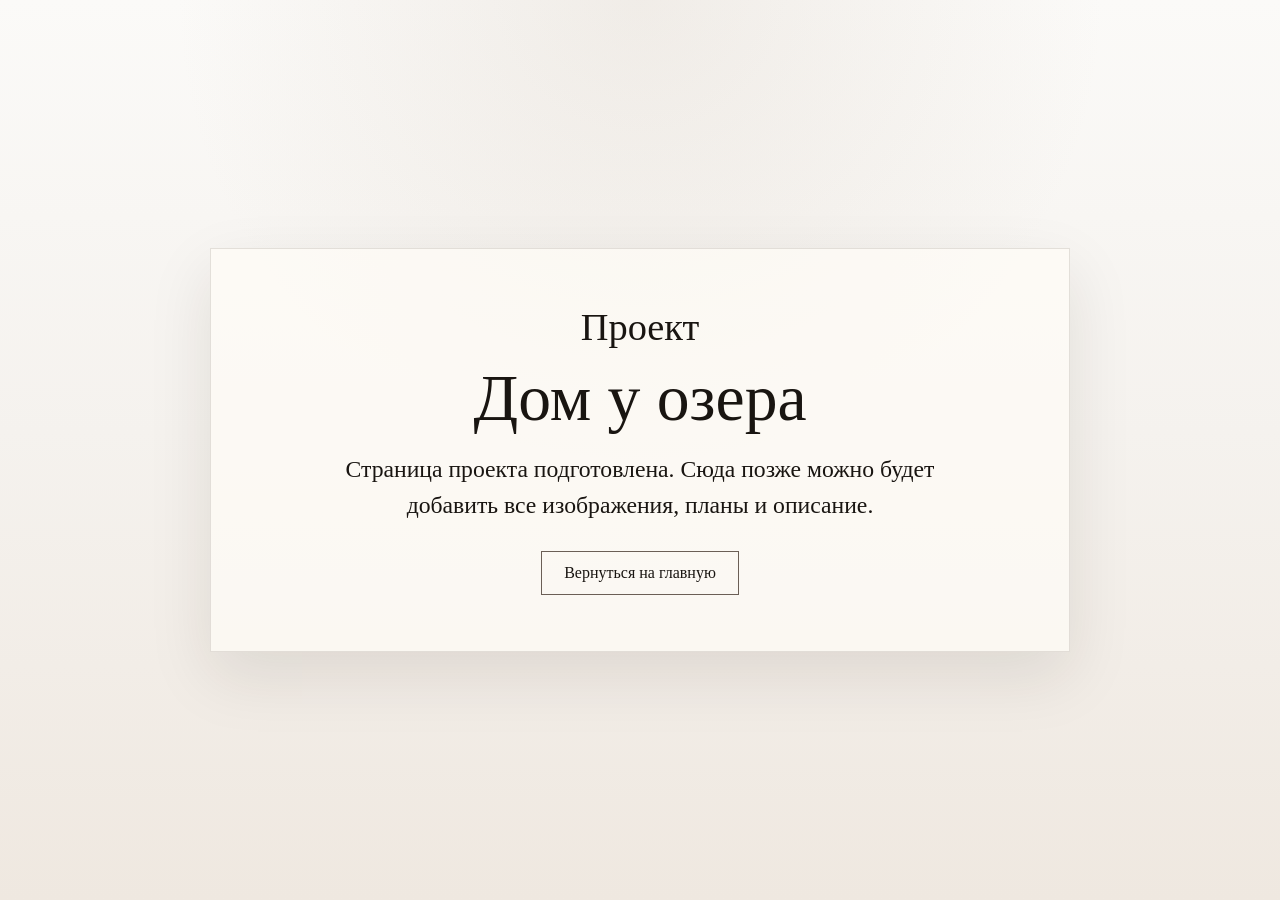
==== dom-u-ozera.html @ 21a7db00 "add project v.1" ====
<!DOCTYPE html>
<html lang="ru">
<head>
  <meta charset="UTF-8">
  <meta name="viewport" content="width=device-width, initial-scale=1.0">
  <title>Дом у озера</title>
  <link rel="stylesheet" href="style.css">
</head>
<body>
  <main class="project-page">
    <section class="project-page-hero">
      <p class="project-page-kicker">Проект</p>
      <h1>Дом у озера</h1>
      <p class="project-page-note">Страница проекта подготовлена. Сюда позже можно будет добавить все изображения, планы и описание.</p>
      <a class="project-page-back" href="index.html">Вернуться на главную</a>
    </section>
  </main>
</body>
</html>
---- style.css ----
@font-face {
  font-family: "QESTERO";
  src: url("font/QESTERO-Italic.woff2") format("woff2"),
       url("font/QESTERO-Italic.woff") format("woff"),
       url("font/QESTERO-Italic.ttf") format("truetype");
  font-weight: 400;
  font-style: italic;
  font-display: swap;
}

@font-face {
  font-family: "QESTERO";
  src: url("font/QESTERO-Regular.woff2") format("woff2"),
       url("font/QESTERO-Regular.woff") format("woff"),
       url("font/QESTERO-Regular.ttf") format("truetype");
  font-weight: 400;
  font-style: normal;
  font-display: swap;
}

@font-face {
  font-family: "Marianna";
  src: url("font/marianna.ttf") format("truetype");
  font-weight: 400;
  font-style: normal;
  font-display: swap;
}

@font-face {
  font-family: "Custodia Deco";
  src: url("font/Custodia Deco.ttf") format("truetype");
  font-weight: 400;
  font-style: normal;
  font-display: swap;
}

@font-face {
  font-family: "Ginebra";
  src: url("font/ginebra.ttf") format("truetype");
  font-weight: 400;
  font-style: normal;
  font-display: swap;
}

@font-face {
  font-family: "Viaoda";
  src: url("font/ViaodaLibre-Regular.ttf") format("truetype");
  font-weight: 400;
  font-style: normal;
  font-display: swap;
}

:root {
  --page-bg: #f5f2ee;
  --text-main: #191511;
  --text-soft: #5f5449;
  --accent: rgba(255, 248, 240, 0.72);
  --line: rgba(255, 255, 255, 0.92);
  --panel-border: rgba(120, 99, 83, 0.16);
  --shadow: 0 24px 80px rgba(40, 27, 18, 0.12);
}

* {
  box-sizing: border-box;
}

html {
  scroll-behavior: smooth;
}

body {
  margin: 0;
  min-width: 320px;
  background:
    radial-gradient(circle at top, rgba(203, 189, 174, 0.22), transparent 42%),
    linear-gradient(180deg, #fbfaf8 0%, var(--page-bg) 48%, #efe8e0 100%);
  color: var(--text-main);
  font-family: "Viaoda", serif;
}

img {
  display: block;
  max-width: 100%;
}

a {
  color: inherit;
}

.site-header {
  padding: 22px 24px 10px;
}

.main-nav {
  display: grid;
  grid-template-columns: auto auto auto auto auto;
  align-items: baseline;
  justify-content: center;
  column-gap: 18px;
  width: min(100%, 1180px);
  margin: 0 auto;
  transform: translateX(42px);
}

.main-nav a {
  text-decoration: none;
  font-family: "Custodia Deco", "Ginebra", serif;
  font-size: 30pt;
  letter-spacing: 0.02em;
  line-height: 0.95;
}

.main-nav a:nth-child(1),
.main-nav a:nth-child(2) {
  justify-self: end;
}

.main-nav a:nth-child(3) {
  justify-self: center;
  margin: 0 22px;
}

.main-nav a:nth-child(4),
.main-nav a:nth-child(5) {
  justify-self: start;
}

.main-nav .nav-script {
  font-family: "Marianna", cursive;
  font-size: 30pt;
  text-transform: none;
  letter-spacing: 0;
}

.hero {
  padding: 8px 0 18px;
}

.hero-frame {
  position: relative;
  width: 100%;
  margin: 0 auto;
  overflow: hidden;
  box-shadow: var(--shadow);
  background: #d6c6b8;
}

.hero-image {
  width: 100%;
  aspect-ratio: 16 / 9.6;
  object-fit: cover;
}

.hero-title-panel {
  position: absolute;
  left: 0;
  right: 0;
  top: 46.5%;
  transform: translateY(-50%);
  padding: 10px 16px 8px;
  background: linear-gradient(
    90deg,
    rgba(255, 252, 247, 0.56) 0%,
    var(--accent) 15%,
    var(--accent) 85%,
    rgba(255, 252, 247, 0.56) 100%
  );
  border-top: 1px solid var(--panel-border);
  border-bottom: 1px solid var(--panel-border);
  text-align: center;
}

.hero-title-panel h1 {
  margin: 0;
  font-family: "Custodia Deco", serif;
  font-size: clamp(5.6rem, 8vw, 8.7rem);
  font-weight: 400;
  letter-spacing: 0.01em;
  line-height: 0.86;
  transform: scaleY(1.08);
  transform-origin: center;
}

.hero-lines {
  position: absolute;
  top: 7.8%;
  right: 13.5%;
  display: grid;
  gap: 14px;
}

.hero-lines span {
  width: clamp(72px, 9vw, 132px);
  height: 2px;
  background: var(--line);
  box-shadow: 0 0 6px rgba(255, 255, 255, 0.35);
}

#about,
#services,
#projects,
#reviews,
#contacts {
  padding: 80px 24px;
}

#about {
  padding-top: 18px;
}

.intro {
  max-width: 1180px;
  margin: 0 auto;
}

.top-bar {
  display: flex;
  justify-content: flex-end;
  align-items: flex-start;
  margin-bottom: 72px;
}

.slogan {
  font-family: "Marianna", cursive;
  font-size: 48pt;
  line-height: 0.78;
  color: #16110d;
  text-align: right;
  max-width: 520px;
}

.intro-content {
  display: flex;
  align-items: flex-start;
  justify-content: space-between;
  gap: 72px;
}

.intro-text {
  flex: 1 1 48%;
}

.intro-text h3 {
  margin: 0 0 4px 8px;
  font-family: "Marianna", cursive;
  font-size: 48pt;
  font-weight: 400;
  line-height: 0.8;
  color: #16110d;
}

.intro-text h2 {
  margin: 0 0 30px;
  font-family: "Custodia Deco", serif;
  font-size: 48pt;
  font-weight: 400;
  line-height: 0.9;
  letter-spacing: 0.03em;
}

.intro-text p {
  margin: 0;
  max-width: 100%;
  font-family: "Viaoda", serif;
  font-size: 23pt;
  line-height: 1.34;
  letter-spacing: 0.03em;
  color: rgba(22, 17, 13, 0.95);
  text-wrap: pretty;
}

.intro-photo {
  flex: 0 1 440px;
}

.intro-photo img {
  width: 100%;
  aspect-ratio: 0.74;
  object-fit: cover;
  border-radius: 0;
  box-shadow: none;
  filter: grayscale(1);
}

#projects {
  padding-top: 36px;
  padding-bottom: 44px;
}

.projects-section {
  max-width: 1180px;
  margin: 0 auto;
}

.projects-section h2 {
  margin: 0 0 44px;
  text-align: center;
  font-family: "Custodia Deco", serif;
  font-size: 60pt;
  font-weight: 400;
  line-height: 1;
}

.projects-grid {
  display: grid;
  grid-template-columns: repeat(2, minmax(0, 1fr));
  gap: 48px;
  align-items: start;
}

.project-slot {
  min-height: 1px;
}

.project-card {
  display: block;
  text-decoration: none;
}

.project-card-media {
  position: relative;
  overflow: hidden;
  background: #e8dfd5;
  transition: transform 0.35s ease, box-shadow 0.35s ease, filter 0.35s ease;
}

.project-card-media::after {
  content: "";
  position: absolute;
  inset: 0;
  border: 1px solid rgba(46, 31, 20, 0.16);
  transition: inset 0.35s ease, border-color 0.35s ease, background-color 0.35s ease;
}

.project-card img {
  width: 100%;
  aspect-ratio: 0.86;
  object-fit: cover;
  transition: transform 0.45s ease, filter 0.35s ease;
}

.project-card-title {
  margin: 20px 0 0;
  text-align: center;
  font-family: "Marianna", cursive;
  font-size: clamp(2.8rem, 2.1rem + 1.8vw, 4.6rem);
  line-height: 0.88;
  color: #1b140f;
}

.project-card:hover .project-card-media,
.project-card:focus-visible .project-card-media {
  transform: translateY(-6px);
  box-shadow: 0 24px 44px rgba(43, 28, 16, 0.16);
}

.project-card:hover .project-card-media::after,
.project-card:focus-visible .project-card-media::after {
  inset: 14px;
  border-color: rgba(255, 248, 240, 0.9);
  background-color: rgba(255, 248, 240, 0.08);
}

.project-card:hover img,
.project-card:focus-visible img {
  transform: scale(1.03);
  filter: saturate(1.05) brightness(1.03);
}

.project-card:focus-visible {
  outline: none;
}

.project-page {
  min-height: 100vh;
  display: grid;
  place-items: center;
  padding: 32px 24px;
}

.project-page-hero {
  width: min(100%, 860px);
  padding: 56px 32px;
  text-align: center;
  background: rgba(255, 252, 247, 0.72);
  border: 1px solid rgba(46, 31, 20, 0.12);
  box-shadow: 0 24px 60px rgba(43, 28, 16, 0.1);
}

.project-page-kicker {
  margin: 0 0 12px;
  font-family: "Marianna", cursive;
  font-size: clamp(2rem, 1.6rem + 1vw, 3rem);
}

.project-page-hero h1 {
  margin: 0 0 16px;
  font-family: "Custodia Deco", serif;
  font-size: clamp(3rem, 2.5rem + 2vw, 5rem);
  font-weight: 400;
}

.project-page-note {
  max-width: 640px;
  margin: 0 auto 28px;
  font-family: "Viaoda", serif;
  font-size: clamp(1.2rem, 1rem + 0.6vw, 1.7rem);
  line-height: 1.5;
}

.project-page-back {
  display: inline-block;
  padding: 12px 22px;
  text-decoration: none;
  border: 1px solid rgba(46, 31, 20, 0.7);
  font-family: "Custodia Deco", serif;
  font-size: 1rem;
  transition: background-color 0.25s ease, color 0.25s ease, transform 0.25s ease;
}

.project-page-back:hover,
.project-page-back:focus-visible {
  background: #2e1f14;
  color: #fffaf6;
  transform: translateY(-1px);
}

#services {
  max-width: 1120px;
  margin: 0 auto;
}

#services h2 {
  margin: 0 0 36px;
  text-align: center;
  font-family: "Viaoda", serif;
  font-size: clamp(2.6rem, 2.15rem + 1.7vw, 4.1rem);
  font-weight: 400;
}

.services-list {
  list-style: none;
  margin: 0;
  padding: 0;
}

.services-list li {
  display: flex;
  justify-content: space-between;
  align-items: center;
  gap: 20px;
  padding: 20px 0;
  border-bottom: 1px solid rgba(25, 21, 17, 0.12);
  font-size: 1.2rem;
  line-height: 1.4;
}

.decor-letter {
  font-family: "Ginebra", serif;
  font-size: 1.6em;
  line-height: 0;
}

.circle {
  flex: 0 0 auto;
  width: 18px;
  height: 18px;
  border: 1px solid rgba(25, 21, 17, 0.78);
  border-radius: 50%;
}

footer {
  padding: 28px 24px 40px;
  text-align: center;
  color: rgba(25, 21, 17, 0.65);
  font-size: 0.95rem;
}

@media (max-width: 900px) {
  .site-header {
    padding-top: 18px;
  }

  .main-nav {
    column-gap: 12px;
    width: min(100%, 900px);
    transform: translateX(26px);
  }

  .hero {
    padding-bottom: 48px;
  }

  .hero-frame {
    border-radius: 28px;
  }

  .hero-title-panel {
    padding: 8px 12px 6px;
  }

  .hero-lines {
    right: 10%;
    gap: 10px;
  }

  .top-bar,
  .intro-content {
    flex-direction: column;
    align-items: flex-start;
  }

  .slogan {
    font-size: clamp(2.5rem, 2rem + 2vw, 3.6rem);
    text-align: left;
    max-width: 100%;
  }

  .intro-photo {
    width: min(100%, 520px);
  }

  .intro-text h3,
  .intro-text h2 {
    font-size: clamp(2.4rem, 1.9rem + 2vw, 3.6rem);
  }

  .intro-text p {
    font-size: clamp(1.2rem, 1rem + 0.8vw, 1.6rem);
  }

  .projects-grid {
    grid-template-columns: 1fr;
    gap: 32px;
  }

  .project-slot {
    display: none;
  }
}

@media (max-width: 620px) {
  .site-header,
  #about,
  #services,
  #projects,
  #reviews,
  #contacts,
  footer {
    padding-left: 16px;
    padding-right: 16px;
  }

  .hero {
    padding-left: 0;
    padding-right: 0;
  }

  .main-nav {
    grid-template-columns: 1fr;
    justify-items: center;
    gap: 8px;
    transform: none;
  }

  .main-nav a:nth-child(1),
  .main-nav a:nth-child(2),
  .main-nav a:nth-child(3),
  .main-nav a:nth-child(4),
  .main-nav a:nth-child(5) {
    justify-self: center;
    margin: 0;
  }

  .main-nav a {
    font-size: 18pt;
    letter-spacing: 0.02em;
  }

  .main-nav .nav-script {
    font-size: 18pt;
  }

  .hero-frame {
    border-radius: 22px;
  }

  .hero-image {
    aspect-ratio: 0.84;
  }

  .hero-title-panel {
    top: auto;
    bottom: 22px;
    transform: none;
    left: 12px;
    right: 12px;
    padding: 6px 10px 5px;
    border: 1px solid var(--panel-border);
  }

  .hero-title-panel h1 {
    font-size: clamp(3.3rem, 11vw, 5rem);
    line-height: 0.9;
    transform: scaleY(1.04);
  }

  .hero-lines {
    top: 18px;
    right: 18px;
    gap: 8px;
  }

  .services-list li {
    align-items: flex-start;
  }
}
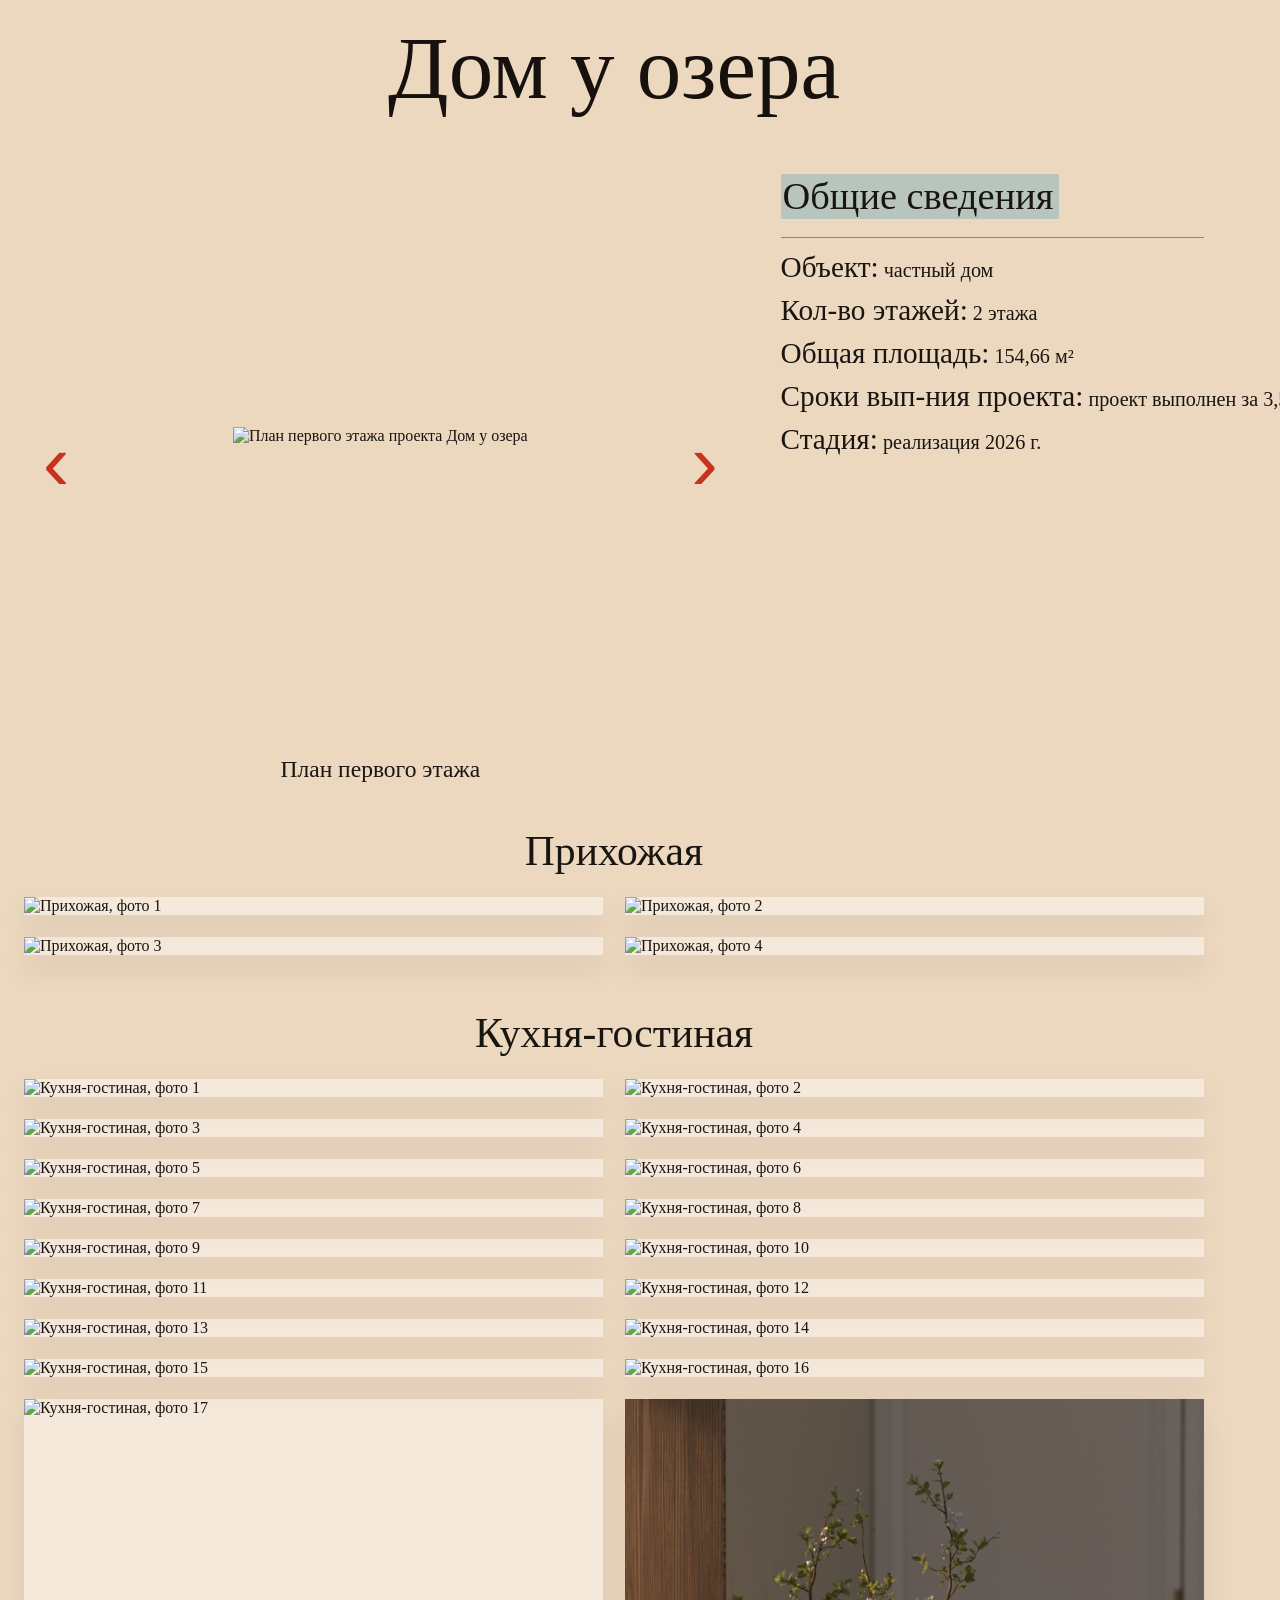
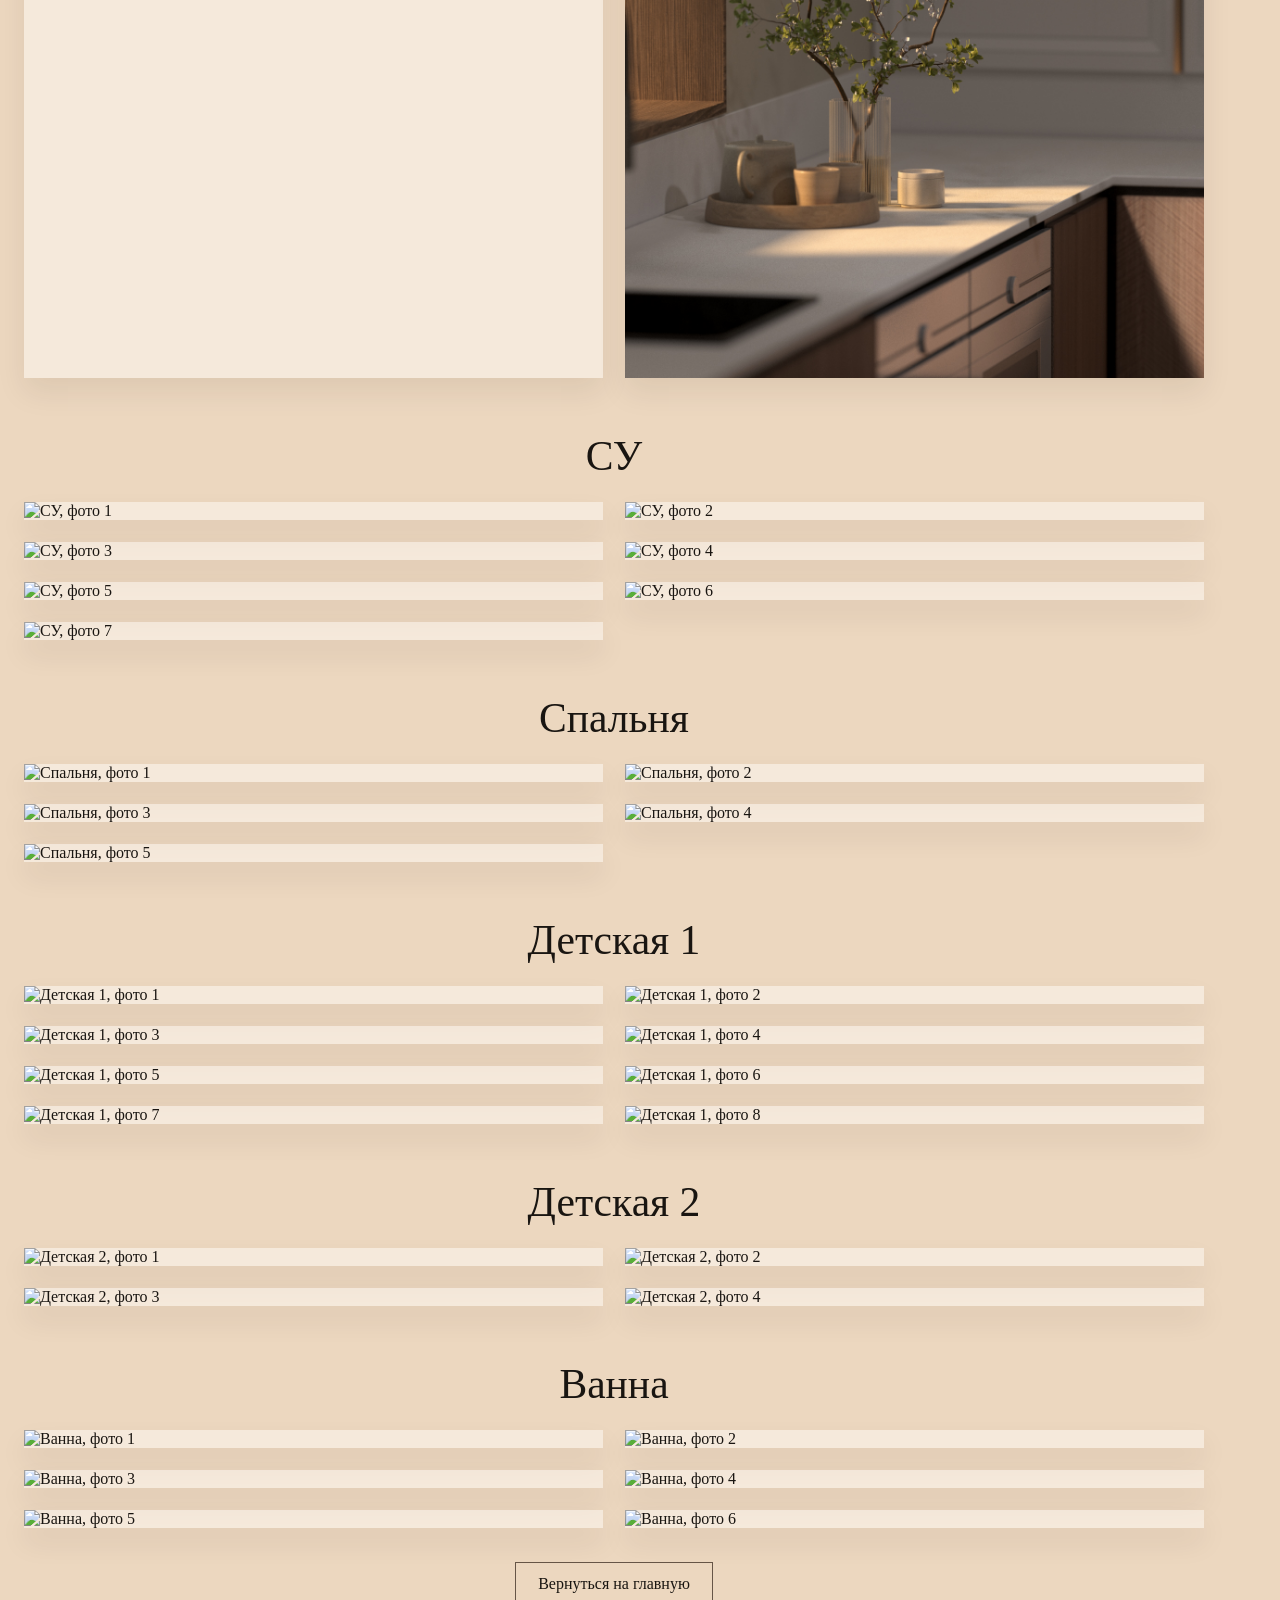
==== commit e7a64ba6: "add photo in project dom_y_ozera" ====
--- a/dom-u-ozera.html
+++ b/dom-u-ozera.html
@@ -8,12 +8,168 @@
 </head>
 <body>
   <main class="project-page">
-    <section class="project-page-hero">
-      <p class="project-page-kicker">Проект</p>
-      <h1>Дом у озера</h1>
-      <p class="project-page-note">Страница проекта подготовлена. Сюда позже можно будет добавить все изображения, планы и описание.</p>
-      <a class="project-page-back" href="index.html">Вернуться на главную</a>
+    <section class="project-page-shell">
+      <h1 class="project-page-title">Дом у озера</h1>
+
+      <div class="project-layout">
+        <div class="project-plan-viewer">
+          <button class="project-plan-button" type="button" id="plan-prev" aria-label="Предыдущий план">&#8249;</button>
+          <div class="project-plan-column">
+            <div class="project-plan-stage">
+              <img id="plan-image" src="дом у озера/plan_1/0.png" alt="План первого этажа проекта Дом у озера">
+            </div>
+            <p class="project-floor-label" id="plan-label">План первого этажа</p>
+          </div>
+          <button class="project-plan-button" type="button" id="plan-next" aria-label="Следующий план">&#8250;</button>
+        </div>
+
+        <aside class="project-info">
+          <h2>Общие сведения</h2>
+          <div class="project-info-list">
+            <p><span>Объект:</span> частный дом</p>
+            <p><span>Кол-во этажей:</span> 2 этажа</p>
+            <p><span>Общая площадь:</span> 154,66 м²</p>
+            <p><span>Сроки вып-ния проекта:</span> проект выполнен за 3,5 месяца 2025 г.</p>
+            <p><span>Стадия:</span> реализация 2026 г.</p>
+          </div>
+        </aside>
+      </div>
+
+      <div class="project-gallery">
+        <section class="project-gallery-section">
+          <h2>Прихожая</h2>
+          <div class="project-gallery-grid">
+            <img src="дом у озера/1 прихожая/prih1.jpg" alt="Прихожая, фото 1">
+            <img src="дом у озера/1 прихожая/prih2.jpg" alt="Прихожая, фото 2">
+            <img src="дом у озера/1 прихожая/prih3.jpg" alt="Прихожая, фото 3">
+            <img src="дом у озера/1 прихожая/prih4.jpg" alt="Прихожая, фото 4">
+          </div>
+        </section>
+
+        <section class="project-gallery-section">
+          <h2>Кухня-гостиная</h2>
+          <div class="project-gallery-grid">
+            <img src="дом у озера/2 кухня-гостиная/kitch1.jpg" alt="Кухня-гостиная, фото 1">
+            <img src="дом у озера/2 кухня-гостиная/kitch2.jpg" alt="Кухня-гостиная, фото 2">
+            <img src="дом у озера/2 кухня-гостиная/kitch3.jpg" alt="Кухня-гостиная, фото 3">
+            <img src="дом у озера/2 кухня-гостиная/kitch4.jpg" alt="Кухня-гостиная, фото 4">
+            <img src="дом у озера/2 кухня-гостиная/kitch5.jpg" alt="Кухня-гостиная, фото 5">
+            <img src="дом у озера/2 кухня-гостиная/kitch6.jpg" alt="Кухня-гостиная, фото 6">
+            <img src="дом у озера/2 кухня-гостиная/kitch7.jpg" alt="Кухня-гостиная, фото 7">
+            <img src="дом у озера/2 кухня-гостиная/kitch9.jpg" alt="Кухня-гостиная, фото 8">
+            <img src="дом у озера/2 кухня-гостиная/kitch10.jpg" alt="Кухня-гостиная, фото 9">
+            <img src="дом у озера/2 кухня-гостиная/kitch11.jpg" alt="Кухня-гостиная, фото 10">
+            <img src="дом у озера/2 кухня-гостиная/kitch12.jpg" alt="Кухня-гостиная, фото 11">
+            <img src="дом у озера/2 кухня-гостиная/kitch13.jpg" alt="Кухня-гостиная, фото 12">
+            <img src="дом у озера/2 кухня-гостиная/kitch14.jpg" alt="Кухня-гостиная, фото 13">
+            <img src="дом у озера/2 кухня-гостиная/kitch15.jpg" alt="Кухня-гостиная, фото 14">
+            <img src="дом у озера/2 кухня-гостиная/kitch16.jpg" alt="Кухня-гостиная, фото 15">
+            <img src="дом у озера/2 кухня-гостиная/kitch17.jpg" alt="Кухня-гостиная, фото 16">
+            <img src="дом у озера/2 кухня-гостиная/kitch18.jpg" alt="Кухня-гостиная, фото 17">
+            <img src="дом у озера/2 кухня-гостиная/proj_d_y_o.jpg" alt="Кухня-гостиная, фото 18">
+          </div>
+        </section>
+
+        <section class="project-gallery-section">
+          <h2>СУ</h2>
+          <div class="project-gallery-grid">
+            <img src="дом у озера/3 СУ/bat1.jpg" alt="СУ, фото 1">
+            <img src="дом у озера/3 СУ/bat2.jpg" alt="СУ, фото 2">
+            <img src="дом у озера/3 СУ/bat3.jpg" alt="СУ, фото 3">
+            <img src="дом у озера/3 СУ/bat4.jpg" alt="СУ, фото 4">
+            <img src="дом у озера/3 СУ/bat5.jpg" alt="СУ, фото 5">
+            <img src="дом у озера/3 СУ/bat6.jpg" alt="СУ, фото 6">
+            <img src="дом у озера/3 СУ/bat7.jpg" alt="СУ, фото 7">
+          </div>
+        </section>
+
+        <section class="project-gallery-section">
+          <h2>Спальня</h2>
+          <div class="project-gallery-grid">
+            <img src="дом у озера/4 спальня/bad1.jpg" alt="Спальня, фото 1">
+            <img src="дом у озера/4 спальня/bad2.jpg" alt="Спальня, фото 2">
+            <img src="дом у озера/4 спальня/bad3.jpg" alt="Спальня, фото 3">
+            <img src="дом у озера/4 спальня/bad4.jpg" alt="Спальня, фото 4">
+            <img src="дом у озера/4 спальня/bad5.jpg" alt="Спальня, фото 5">
+          </div>
+        </section>
+
+        <section class="project-gallery-section">
+          <h2>Детская 1</h2>
+          <div class="project-gallery-grid">
+            <img src="дом у озера/5 детская 1/child1.jpg" alt="Детская 1, фото 1">
+            <img src="дом у озера/5 детская 1/child2.jpg" alt="Детская 1, фото 2">
+            <img src="дом у озера/5 детская 1/child3.jpg" alt="Детская 1, фото 3">
+            <img src="дом у озера/5 детская 1/child4.jpg" alt="Детская 1, фото 4">
+            <img src="дом у озера/5 детская 1/child5.jpg" alt="Детская 1, фото 5">
+            <img src="дом у озера/5 детская 1/child6.jpg" alt="Детская 1, фото 6">
+            <img src="дом у озера/5 детская 1/child7.jpg" alt="Детская 1, фото 7">
+            <img src="дом у озера/5 детская 1/child8.jpg" alt="Детская 1, фото 8">
+          </div>
+        </section>
+
+        <section class="project-gallery-section">
+          <h2>Детская 2</h2>
+          <div class="project-gallery-grid">
+            <img src="дом у озера/6 детская 2/child2.1.jpg" alt="Детская 2, фото 1">
+            <img src="дом у озера/6 детская 2/child2.2.jpg" alt="Детская 2, фото 2">
+            <img src="дом у озера/6 детская 2/child2.3.jpg" alt="Детская 2, фото 3">
+            <img src="дом у озера/6 детская 2/child2.4.jpg" alt="Детская 2, фото 4">
+          </div>
+        </section>
+
+        <section class="project-gallery-section">
+          <h2>Ванна</h2>
+          <div class="project-gallery-grid">
+            <img src="дом у озера/ванна/bat2.1.jpg" alt="Ванна, фото 1">
+            <img src="дом у озера/ванна/bat2.2.jpg" alt="Ванна, фото 2">
+            <img src="дом у озера/ванна/bat2.3.jpg" alt="Ванна, фото 3">
+            <img src="дом у озера/ванна/bat2.4.jpg" alt="Ванна, фото 4">
+            <img src="дом у озера/ванна/bat2.5.jpg" alt="Ванна, фото 5">
+            <img src="дом у озера/ванна/bat2.6.jpg" alt="Ванна, фото 6">
+          </div>
+        </section>
+      </div>
+
+      <a class="project-page-back" href="index.html#project-dom-u-ozera">Вернуться на главную</a>
     </section>
   </main>
+
+  <script>
+    const plans = [
+      {
+        src: "дом у озера/plan_1/0.png",
+        label: "План первого этажа",
+        alt: "План первого этажа проекта Дом у озера"
+      },
+      {
+        src: "дом у озера/plan_2/0.png",
+        label: "План второго этажа",
+        alt: "План второго этажа проекта Дом у озера"
+      }
+    ];
+
+    let currentPlanIndex = 0;
+
+    const planImage = document.getElementById("plan-image");
+    const planLabel = document.getElementById("plan-label");
+    const prevButton = document.getElementById("plan-prev");
+    const nextButton = document.getElementById("plan-next");
+
+    function renderPlan(index) {
+      const plan = plans[index];
+      planImage.src = plan.src;
+      planImage.alt = plan.alt;
+      planLabel.textContent = plan.label;
+    }
+
+    function showNextPlan(step) {
+      currentPlanIndex = (currentPlanIndex + step + plans.length) % plans.length;
+      renderPlan(currentPlanIndex);
+    }
+
+    prevButton.addEventListener("click", () => showNextPlan(-1));
+    nextButton.addEventListener("click", () => showNextPlan(1));
+  </script>
 </body>
 </html>
--- a/style.css
+++ b/style.css
@@ -315,21 +315,26 @@
 .project-card {
   display: block;
   text-decoration: none;
+  scroll-margin-top: 28px;
+  transition: transform 0.3s ease;
 }
 
 .project-card-media {
   position: relative;
   overflow: hidden;
   background: #e8dfd5;
-  transition: transform 0.35s ease, box-shadow 0.35s ease, filter 0.35s ease;
-}
-
-.project-card-media::after {
+  border: 1px solid rgba(46, 31, 20, 0.08);
+  transition: transform 0.35s ease, box-shadow 0.35s ease, filter 0.35s ease, border-color 0.35s ease;
+}
+
+.project-card-media::before {
   content: "";
   position: absolute;
   inset: 0;
-  border: 1px solid rgba(46, 31, 20, 0.16);
-  transition: inset 0.35s ease, border-color 0.35s ease, background-color 0.35s ease;
+  background: linear-gradient(180deg, rgba(255, 252, 247, 0) 0%, rgba(46, 31, 20, 0.09) 100%);
+  opacity: 0;
+  transition: opacity 0.35s ease;
+  pointer-events: none;
 }
 
 .project-card img {
@@ -346,25 +351,30 @@
   font-size: clamp(2.8rem, 2.1rem + 1.8vw, 4.6rem);
   line-height: 0.88;
   color: #1b140f;
+  transition: transform 0.35s ease, color 0.35s ease;
 }
 
 .project-card:hover .project-card-media,
 .project-card:focus-visible .project-card-media {
-  transform: translateY(-6px);
-  box-shadow: 0 24px 44px rgba(43, 28, 16, 0.16);
-}
-
-.project-card:hover .project-card-media::after,
-.project-card:focus-visible .project-card-media::after {
-  inset: 14px;
-  border-color: rgba(255, 248, 240, 0.9);
-  background-color: rgba(255, 248, 240, 0.08);
+  transform: translateY(-10px);
+  border-color: rgba(46, 31, 20, 0.18);
+  box-shadow: 0 30px 56px rgba(43, 28, 16, 0.22);
+}
+
+.project-card:hover .project-card-media::before,
+.project-card:focus-visible .project-card-media::before {
+  opacity: 1;
 }
 
 .project-card:hover img,
 .project-card:focus-visible img {
-  transform: scale(1.03);
-  filter: saturate(1.05) brightness(1.03);
+  transform: scale(1.05);
+  filter: saturate(1.08) brightness(1.06);
+}
+
+.project-card:hover .project-card-title,
+.project-card:focus-visible .project-card-title {
+  transform: translateY(-4px);
 }
 
 .project-card:focus-visible {
@@ -373,43 +383,143 @@
 
 .project-page {
   min-height: 100vh;
+  padding: 28px 24px 40px;
+  background: #ecd7bf;
+}
+
+.project-page-shell {
+  width: min(100%, 1180px);
+  display: flex;
+  flex-direction: column;
+  align-items: center;
+}
+
+.project-page-title {
+  width: 100%;
+  margin: 0 0 18px;
+  text-align: center;
+  font-family: "Marianna", cursive;
+  font-size: clamp(4rem, 3rem + 3.2vw, 6.6rem);
+  font-weight: 400;
+  line-height: 0.9;
+  color: #17110d;
+}
+
+.project-layout {
+  width: 100%;
   display: grid;
-  place-items: center;
-  padding: 32px 24px;
-}
-
-.project-page-hero {
-  width: min(100%, 860px);
-  padding: 56px 32px;
+  grid-template-columns: minmax(0, 1.38fr) minmax(320px, 0.82fr);
+  gap: 44px;
+  align-items: start;
+}
+
+.project-plan-viewer {
+  position: relative;
+  display: grid;
+  grid-template-columns: auto minmax(0, 1fr) auto;
+  align-items: center;
+  gap: 12px;
+  width: 100%;
+}
+
+.project-plan-column {
+  display: flex;
+  flex-direction: column;
+  align-items: center;
+  width: 100%;
+}
+
+.project-plan-stage {
+  display: flex;
+  align-items: center;
+  justify-content: center;
+  width: 100%;
+  min-height: 620px;
+}
+
+.project-plan-stage img {
+  display: block;
+  width: auto;
+  max-width: 100%;
+  max-height: 88vh;
+  object-fit: contain;
+  margin: 0 auto;
+}
+
+.project-plan-button {
+  width: 64px;
+  height: 64px;
+  border: none;
+  background: transparent;
+  color: #c9331d;
+  font-size: 5rem;
+  line-height: 1;
+  cursor: pointer;
+  padding: 0;
+  transition: transform 0.25s ease, color 0.25s ease;
+}
+
+.project-plan-button:hover,
+.project-plan-button:focus-visible {
+  background: transparent;
+  color: #a82614;
+  transform: translateY(-1px);
+}
+
+.project-info {
+  padding-top: 48px;
+  min-width: 0;
+}
+
+.project-info h2 {
+  display: inline-block;
+  margin: 0 0 18px;
+  padding: 3px 6px 4px 2px;
+  background: rgba(164, 190, 190, 0.72);
+  font-family: "Custodia Deco", serif;
+  font-size: clamp(2rem, 1.6rem + 1vw, 2.8rem);
+  font-weight: 400;
+  line-height: 1;
+}
+
+.project-info-list {
+  padding-top: 16px;
+  border-top: 1px solid rgba(46, 31, 20, 0.45);
+}
+
+.project-info-list p {
+  margin: 0 0 12px;
+  font-family: "Viaoda", serif;
+  font-size: clamp(1.18rem, 1.02rem + 0.3vw, 1.55rem);
+  line-height: 1.38;
+}
+
+.project-info-list span {
+  font-family: "Marianna", cursive;
+  font-size: 1.45em;
+  line-height: 0.9;
+}
+
+.project-info-list p:nth-child(4) {
+  white-space: nowrap;
+}
+
+.project-floor-label {
+  margin: 10px 0 0;
+  font-family: "Custodia Deco", serif;
+  font-size: clamp(1.35rem, 1.15rem + 0.4vw, 1.8rem);
   text-align: center;
-  background: rgba(255, 252, 247, 0.72);
-  border: 1px solid rgba(46, 31, 20, 0.12);
-  box-shadow: 0 24px 60px rgba(43, 28, 16, 0.1);
-}
-
-.project-page-kicker {
-  margin: 0 0 12px;
-  font-family: "Marianna", cursive;
-  font-size: clamp(2rem, 1.6rem + 1vw, 3rem);
-}
-
-.project-page-hero h1 {
-  margin: 0 0 16px;
-  font-family: "Custodia Deco", serif;
-  font-size: clamp(3rem, 2.5rem + 2vw, 5rem);
-  font-weight: 400;
-}
-
-.project-page-note {
-  max-width: 640px;
-  margin: 0 auto 28px;
+}
+
+.project-plan-meta p {
+  margin: 0;
   font-family: "Viaoda", serif;
-  font-size: clamp(1.2rem, 1rem + 0.6vw, 1.7rem);
-  line-height: 1.5;
+  font-size: clamp(1.1rem, 1rem + 0.5vw, 1.45rem);
 }
 
 .project-page-back {
   display: inline-block;
+  margin-top: 34px;
   padding: 12px 22px;
   text-decoration: none;
   border: 1px solid rgba(46, 31, 20, 0.7);
@@ -423,6 +533,37 @@
   background: #2e1f14;
   color: #fffaf6;
   transform: translateY(-1px);
+}
+
+.project-gallery {
+  width: 100%;
+  margin-top: 44px;
+}
+
+.project-gallery-section + .project-gallery-section {
+  margin-top: 54px;
+}
+
+.project-gallery-section h2 {
+  margin: 0 0 22px;
+  text-align: center;
+  font-family: "Custodia Deco", serif;
+  font-size: clamp(2.1rem, 1.8rem + 1vw, 3.2rem);
+  font-weight: 400;
+}
+
+.project-gallery-grid {
+  display: grid;
+  grid-template-columns: repeat(2, minmax(0, 1fr));
+  gap: 22px;
+}
+
+.project-gallery-grid img {
+  width: 100%;
+  height: 100%;
+  object-fit: cover;
+  background: rgba(255, 252, 247, 0.5);
+  box-shadow: 0 14px 28px rgba(43, 28, 16, 0.08);
 }
 
 #services {
@@ -536,6 +677,43 @@
 
   .project-slot {
     display: none;
+  }
+
+  .project-plan-viewer {
+    grid-template-columns: auto minmax(0, 1fr) auto;
+    gap: 16px;
+  }
+
+  .project-layout {
+    grid-template-columns: 1fr;
+    gap: 28px;
+  }
+
+  .project-page-title {
+    text-align: center;
+  }
+
+  .project-info {
+    padding-top: 0;
+  }
+
+  .project-plan-stage {
+    min-height: auto;
+  }
+
+  .project-plan-button {
+    width: 52px;
+    height: 52px;
+    font-size: 4rem;
+  }
+
+  .project-info-list p:nth-child(4) {
+    white-space: normal;
+  }
+
+  .project-gallery-grid {
+    grid-template-columns: 1fr;
+    gap: 18px;
   }
 }
 
